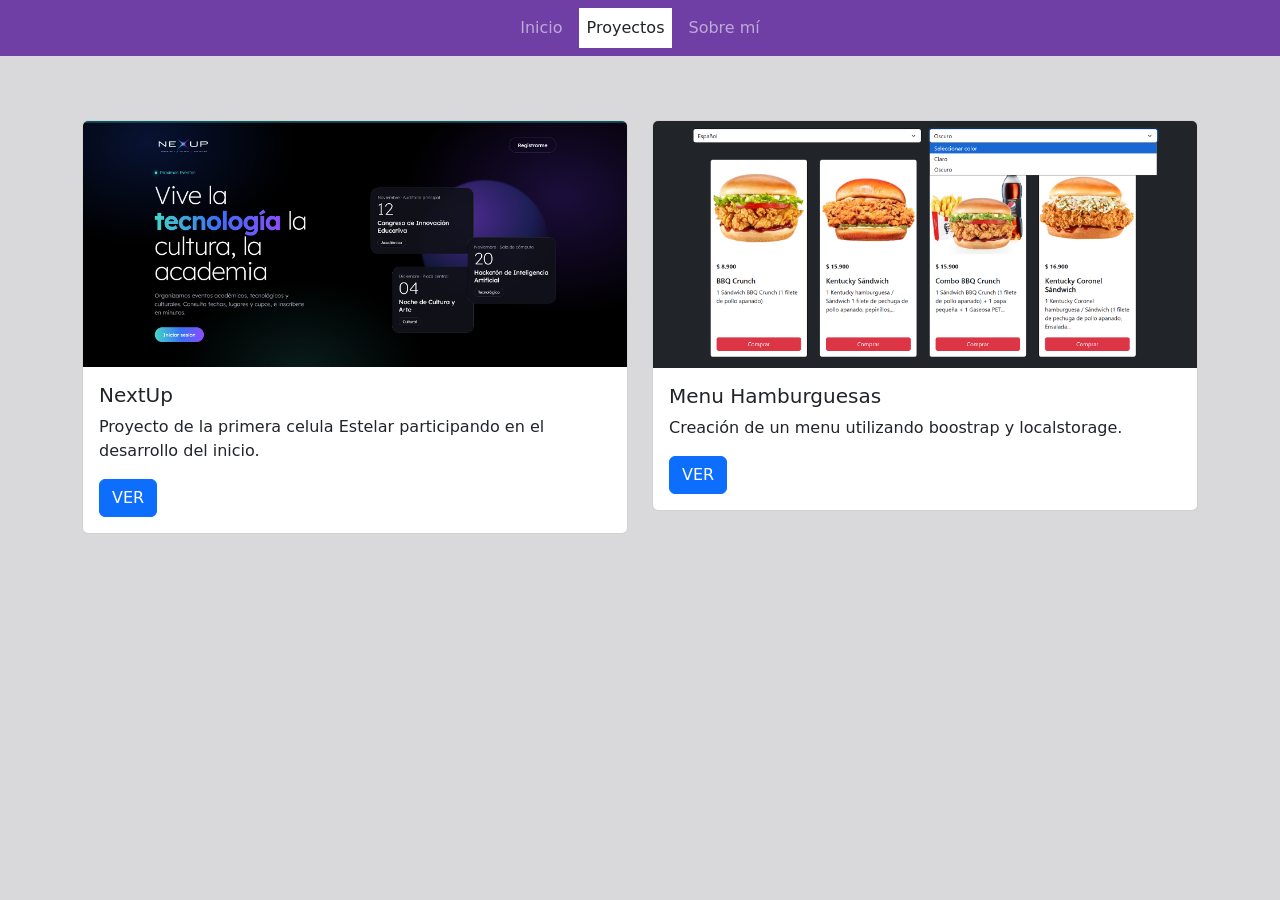
==== proyectostl.html @ 6865d487 "feat(proyectostl): enlazamos los nuevos trabajos al index principal para proyectostl" ====
<!doctype html>
<html lang="es">

<head>
    <meta charset="utf-8">
    <meta name="viewport" content="width=device-width, initial-scale=1">
    <title>Tarjetas Riwi</title>
    <link href="https://cdn.jsdelivr.net/npm/bootstrap@5.3.8/dist/css/bootstrap.min.css" rel="stylesheet"
        integrity="sha384-sRIl4kxILFvY47J16cr9ZwB07vP4J8+LH7qKQnuqkuIAvNWLzeN8tE5YBujZqJLB" crossorigin="anonymous">
    <link rel="stylesheet" href="styleriwi.css">
</head>

<body>
    <header class="site-header sticky-top">
        <nav class="navbar navbar-expand-md navbar-dark">
            <div class="container">
                <a href="#inicio"></a>
                <button class="navbar-toggler" type="button" data-bs-toggle="collapse" data-bs-target="#menuPrincipal"
                    aria-controls="menuPrincipal" aria-expanded="false" aria-label="Abrir menú">
                </button>

                <div class="collapse navbar-collapse justify-content-center" id="menuPrincipal">
                    <ul class="navbar-nav gap-md-2">
                        <ul class="navbar-nav gap-md-2">
                            <li class="nav-item"><a class="nav-link" href="index.html">Inicio</a></li>
                            <li class="nav-item"><a class="nav-link active" href="index.html#proyectos">Proyectos</a>
                            </li>
                            <li class="nav-item"><a class="nav-link" href="index.html#sobre-mi">Sobre mí</a></li>
                        </ul>
                    </ul>
                </div>
            </div>
        </nav>
    </header>
    <div class="container">
        <div class="row g-4" style="margin-top: 40px;">
            <div class="col-md-6">
                <div class="card">
                    <img src="img/netxtup.png" class="card-img-top" alt="inicio">
                    <div class="card-body">
                        <h5 class="card-title">NextUp</h5>
                        <p class="card-text">Proyecto de la primera celula Estelar participando en el desarrollo del inicio.</p>
                         <a href="https://maria-angel-gp.github.io/nexup/" class="btn btn-primary">VER</a>
                    </div>
                </div>

            </div>
            <div class="col-md-6">
                <div class="card">
                    <img src="img/menuhamburguesas.png" class="card-img-top" alt="inicio">
                    <div class="card-body">
                        <h5 class="card-title">Menu Hamburguesas</h5>
                        <p class="card-text">Creación de un menu utilizando boostrap y localstorage.</p>
                        <a href="https://yesgrap-cyber.github.io/menu-hamburguesas/" class="btn btn-primary">VER</a>
                    </div>
                </div>

            </div>
        </div>


    </div>



    <script src="https://cdn.jsdelivr.net/npm/bootstrap@5.3.8/dist/js/bootstrap.bundle.min.js"
        integrity="sha384-FKyoEForCGlyvwx9Hj09JcYn3nv7wiPVlz7YYwJrWVcXK/BmnVDxM+D2scQbITxI"
        crossorigin="anonymous"></script>
</body>

</html>
---- styleriwi.css ----
body{
    background-color: #d9d8da;
}
.site-header {
  background-color: #6f3fa6;
}
.brand-role {
  font-size: 1rem;
  font-weight: var(--fw-light);
  color: #fff;
}
.navbar-nav .nav-link:hover {
  background-color: rgba(255, 255, 255, 0.15);
}

.navbar-nav .nav-link.active {
  background-color: #fff;
  color: var(--purple-dark);
}

.hero {
  padding-top: 3rem;
  padding-bottom: 2rem;
}

.hero-hello {
  font-size: 1.6rem;
  font-weight: var(--fw-medium);
  margin-bottom: 0;
}
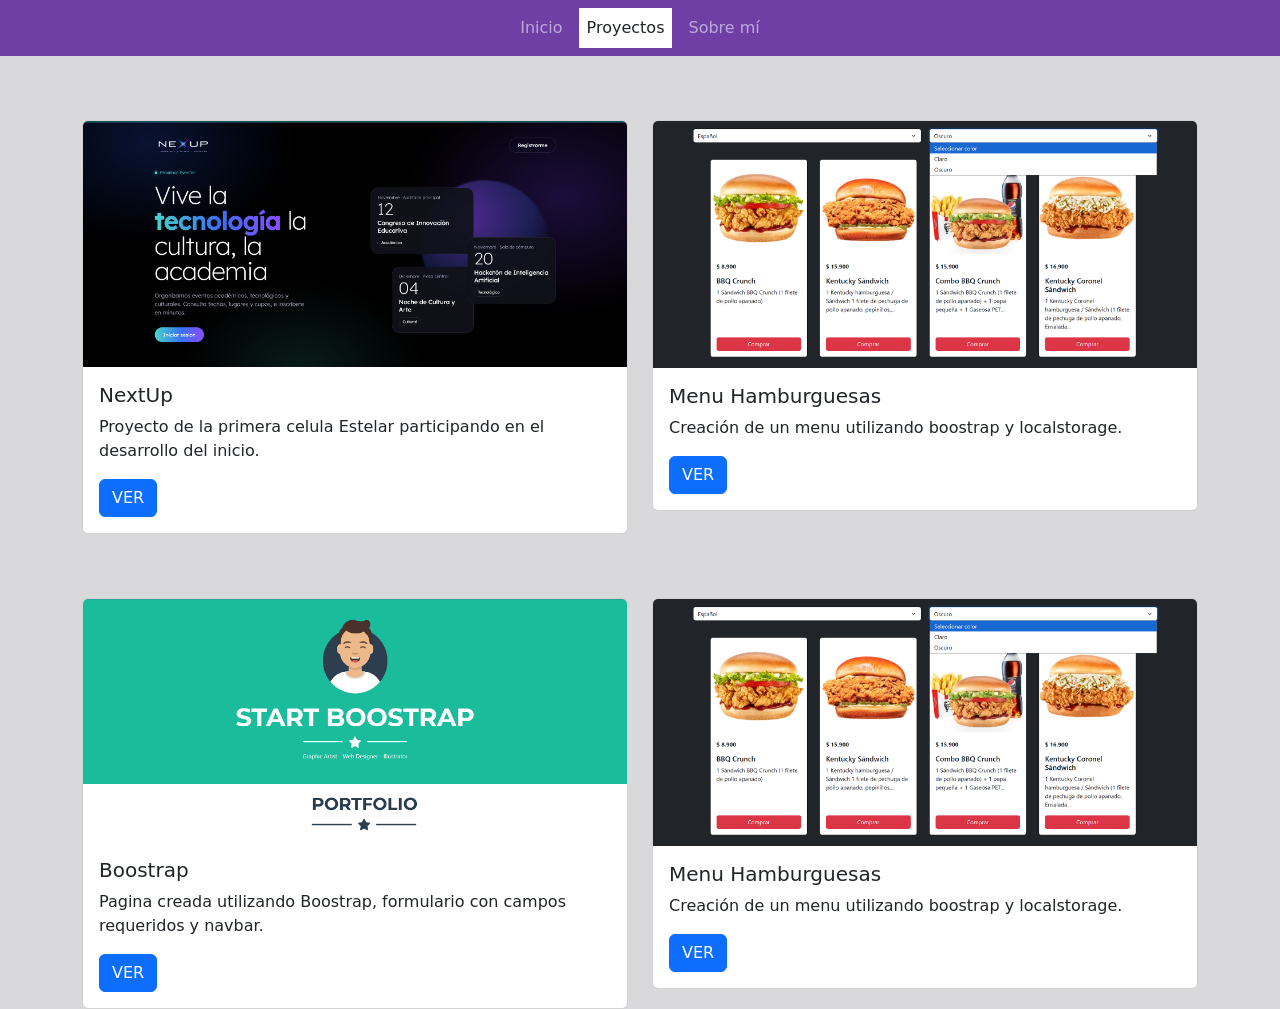
==== commit 11521982: "fear: se agrego el trabajo boostrap a la seccion de tl" ====
--- a/proyectostl.html
+++ b/proyectostl.html
@@ -36,11 +36,39 @@
         <div class="row g-4" style="margin-top: 40px;">
             <div class="col-md-6">
                 <div class="card">
-                    <img src="img/netxtup.png" class="card-img-top" alt="inicio">
+                    <img src="img/netxtup.png" class="card-img-top" alt="nextup">
                     <div class="card-body">
                         <h5 class="card-title">NextUp</h5>
                         <p class="card-text">Proyecto de la primera celula Estelar participando en el desarrollo del inicio.</p>
                          <a href="https://maria-angel-gp.github.io/nexup/" class="btn btn-primary">VER</a>
+                    </div>
+                </div>
+
+            </div>
+            <div class="col-md-6">
+                <div class="card">
+                    <img src="img/menuhamburguesas.png" class="card-img-top" alt="hamburguesa">
+                    <div class="card-body">
+                        <h5 class="card-title">Menu Hamburguesas</h5>
+                        <p class="card-text">Creación de un menu utilizando boostrap y localstorage.</p>
+                        <a href="https://yesgrap-cyber.github.io/menu-hamburguesas/" class="btn btn-primary">VER</a>
+                    </div>
+                </div>
+
+            </div>
+        </div>
+
+
+    </div>
+     <div class="container">
+        <div class="row g-4" style="margin-top: 40px;">
+            <div class="col-md-6">
+                <div class="card">
+                    <img src="img/boostrap.png" class="card-img-top" alt="boostrap">
+                    <div class="card-body">
+                        <h5 class="card-title">Boostrap</h5>
+                        <p class="card-text">Pagina creada utilizando Boostrap, formulario con campos requeridos y navbar.</p>
+                         <a href="https://yesgrap-cyber.github.io/bootstrap/" class="btn btn-primary">VER</a>
                     </div>
                 </div>
 
